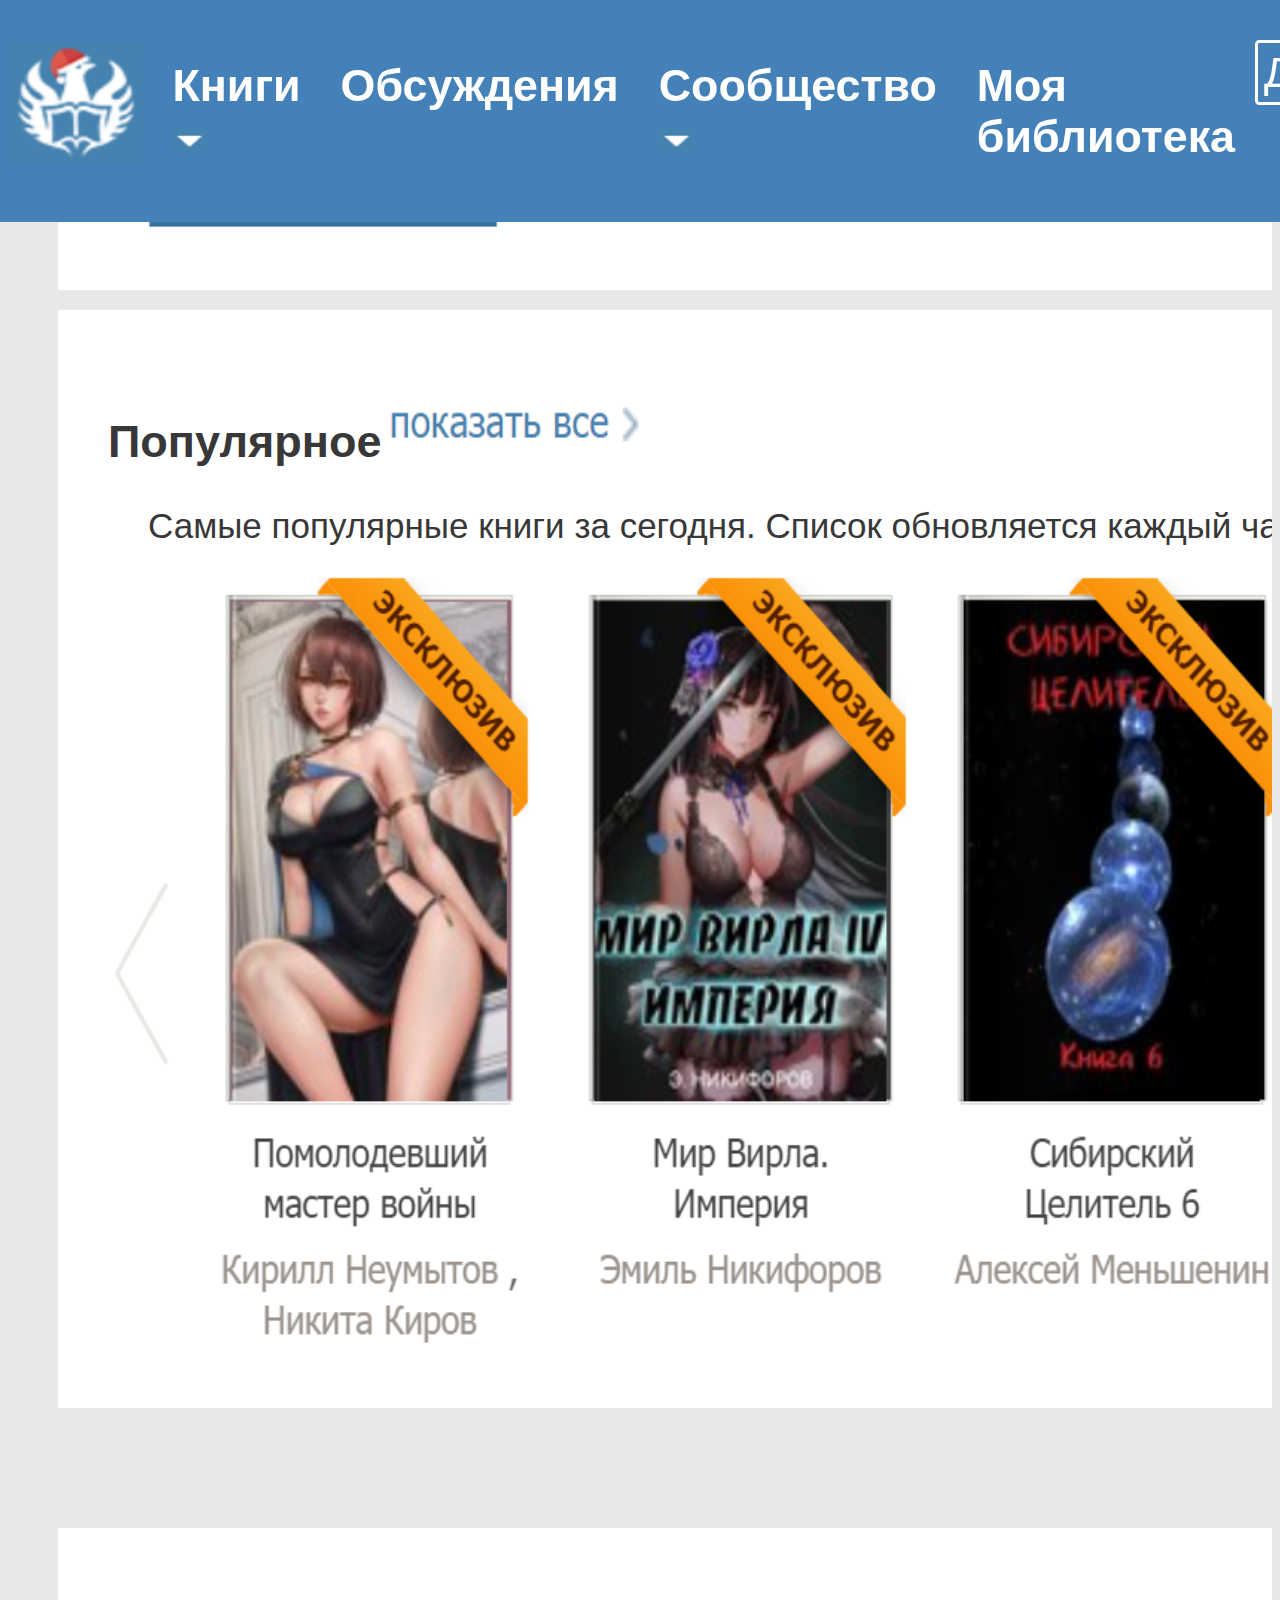
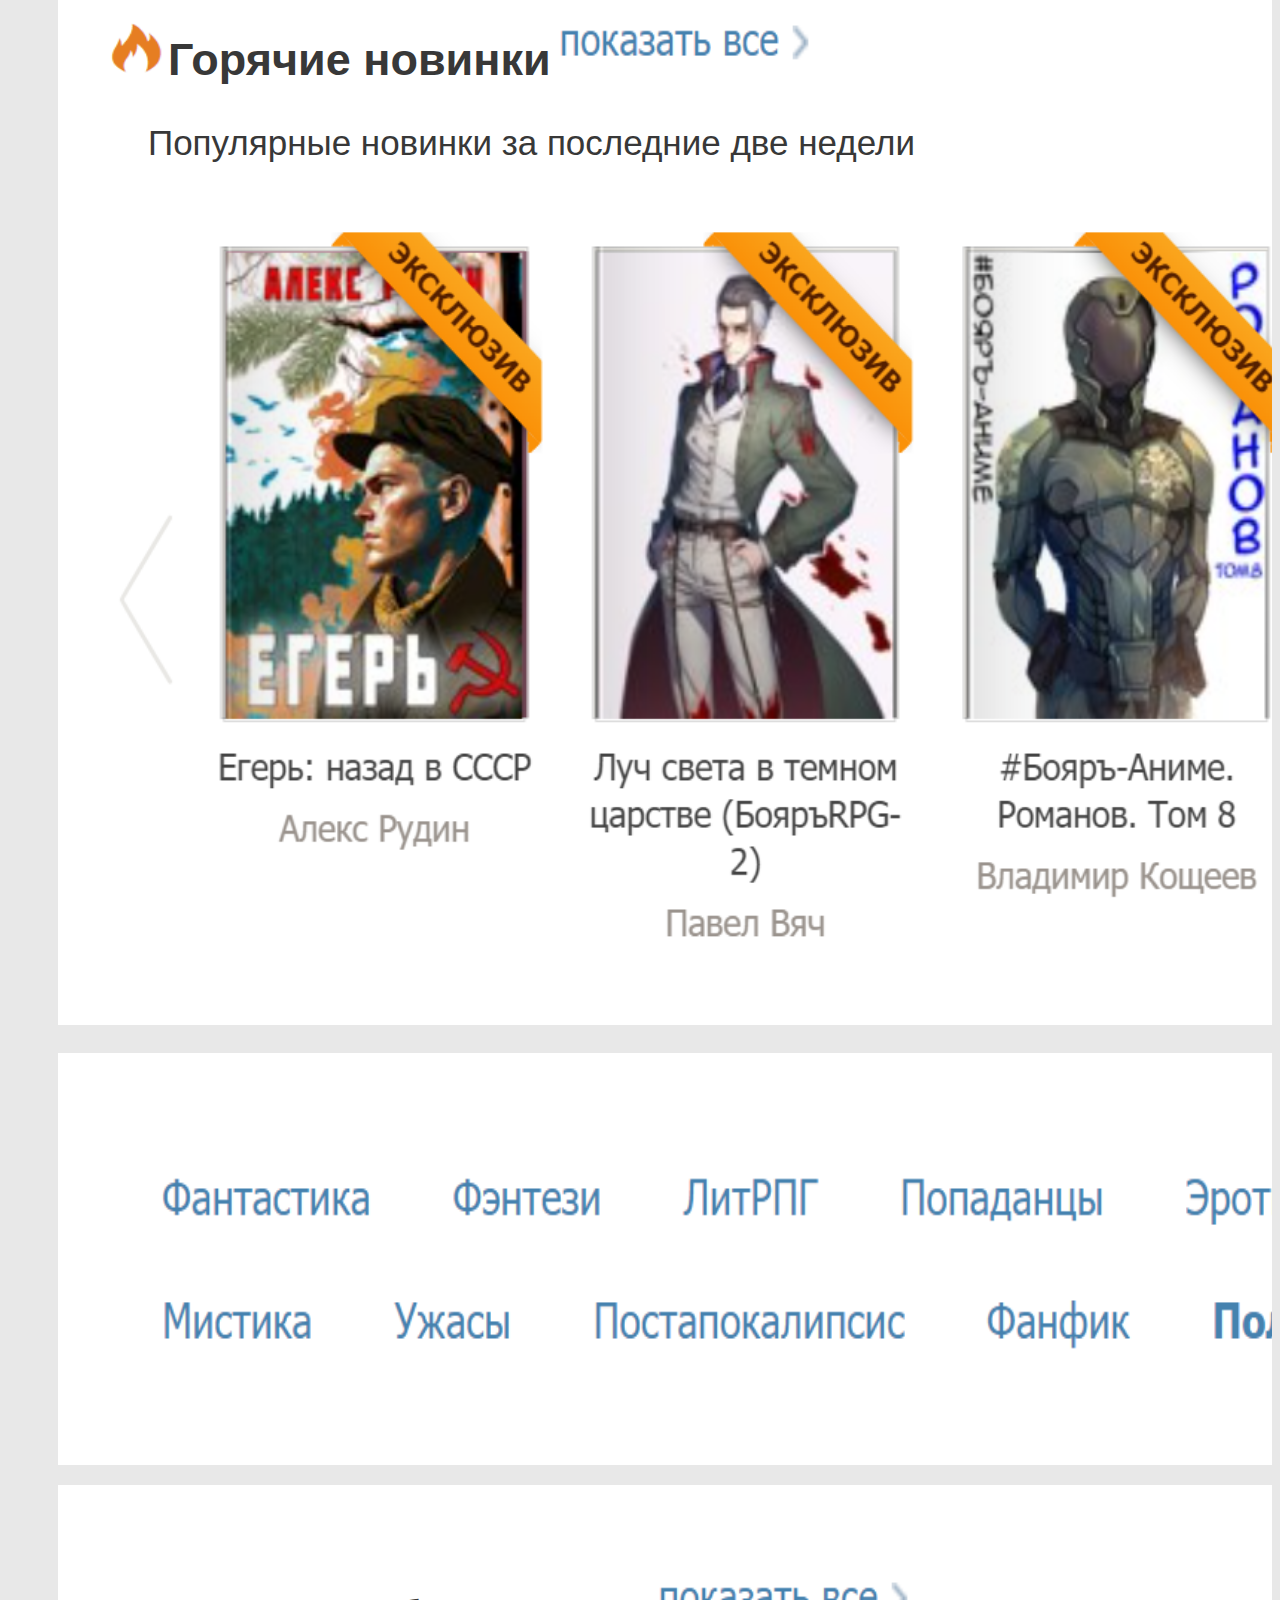
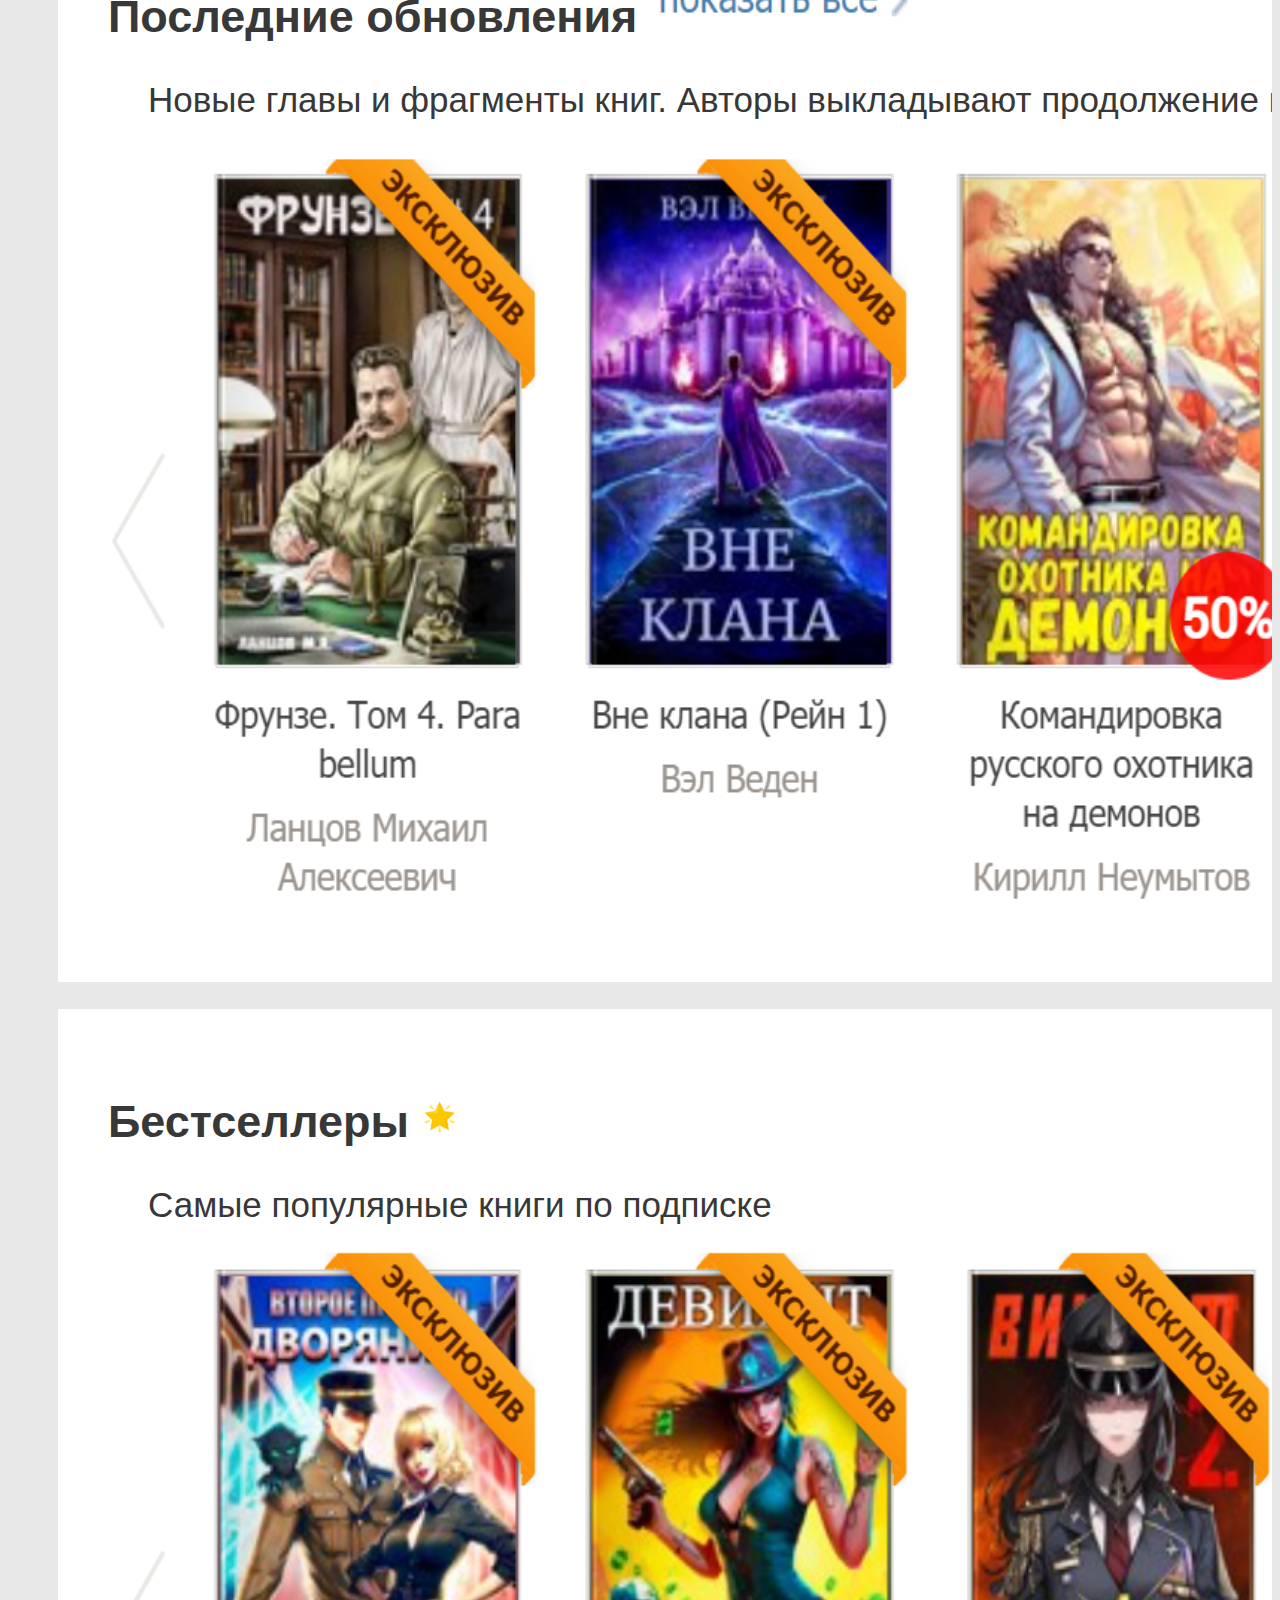
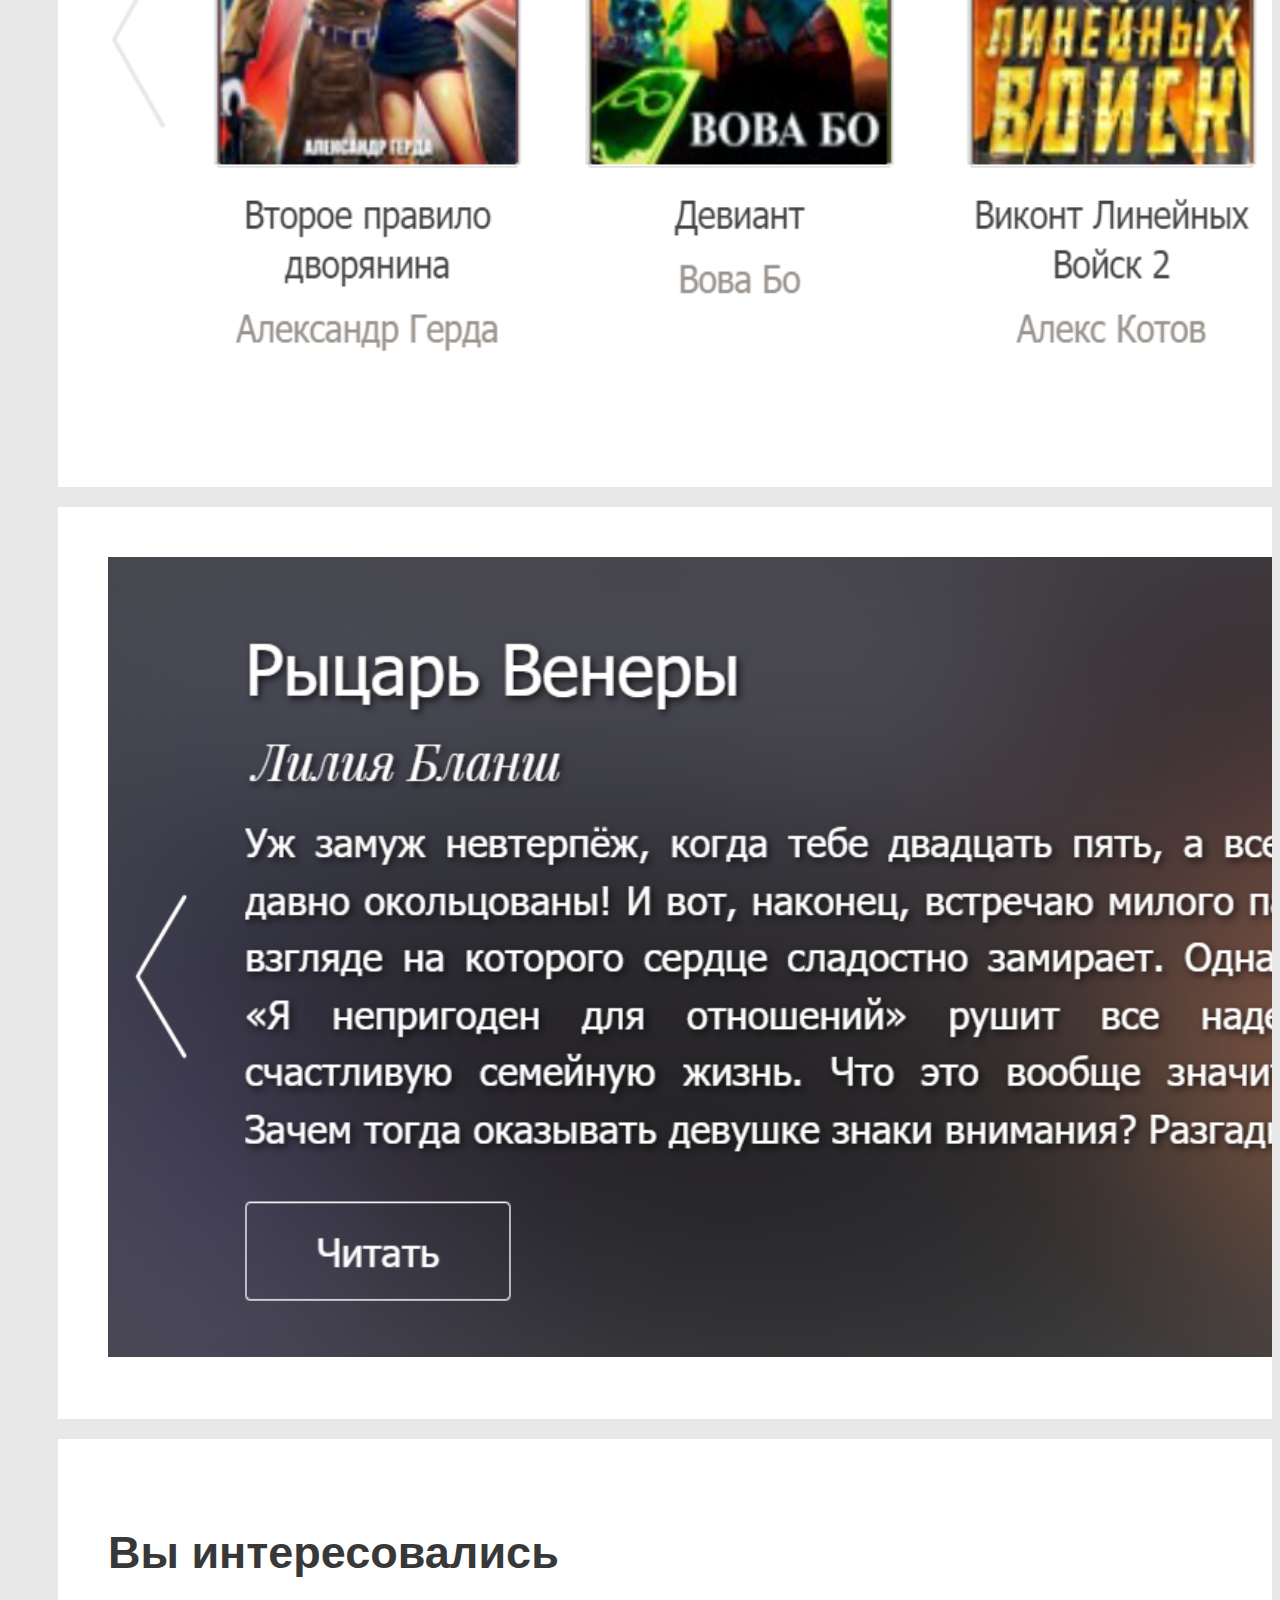
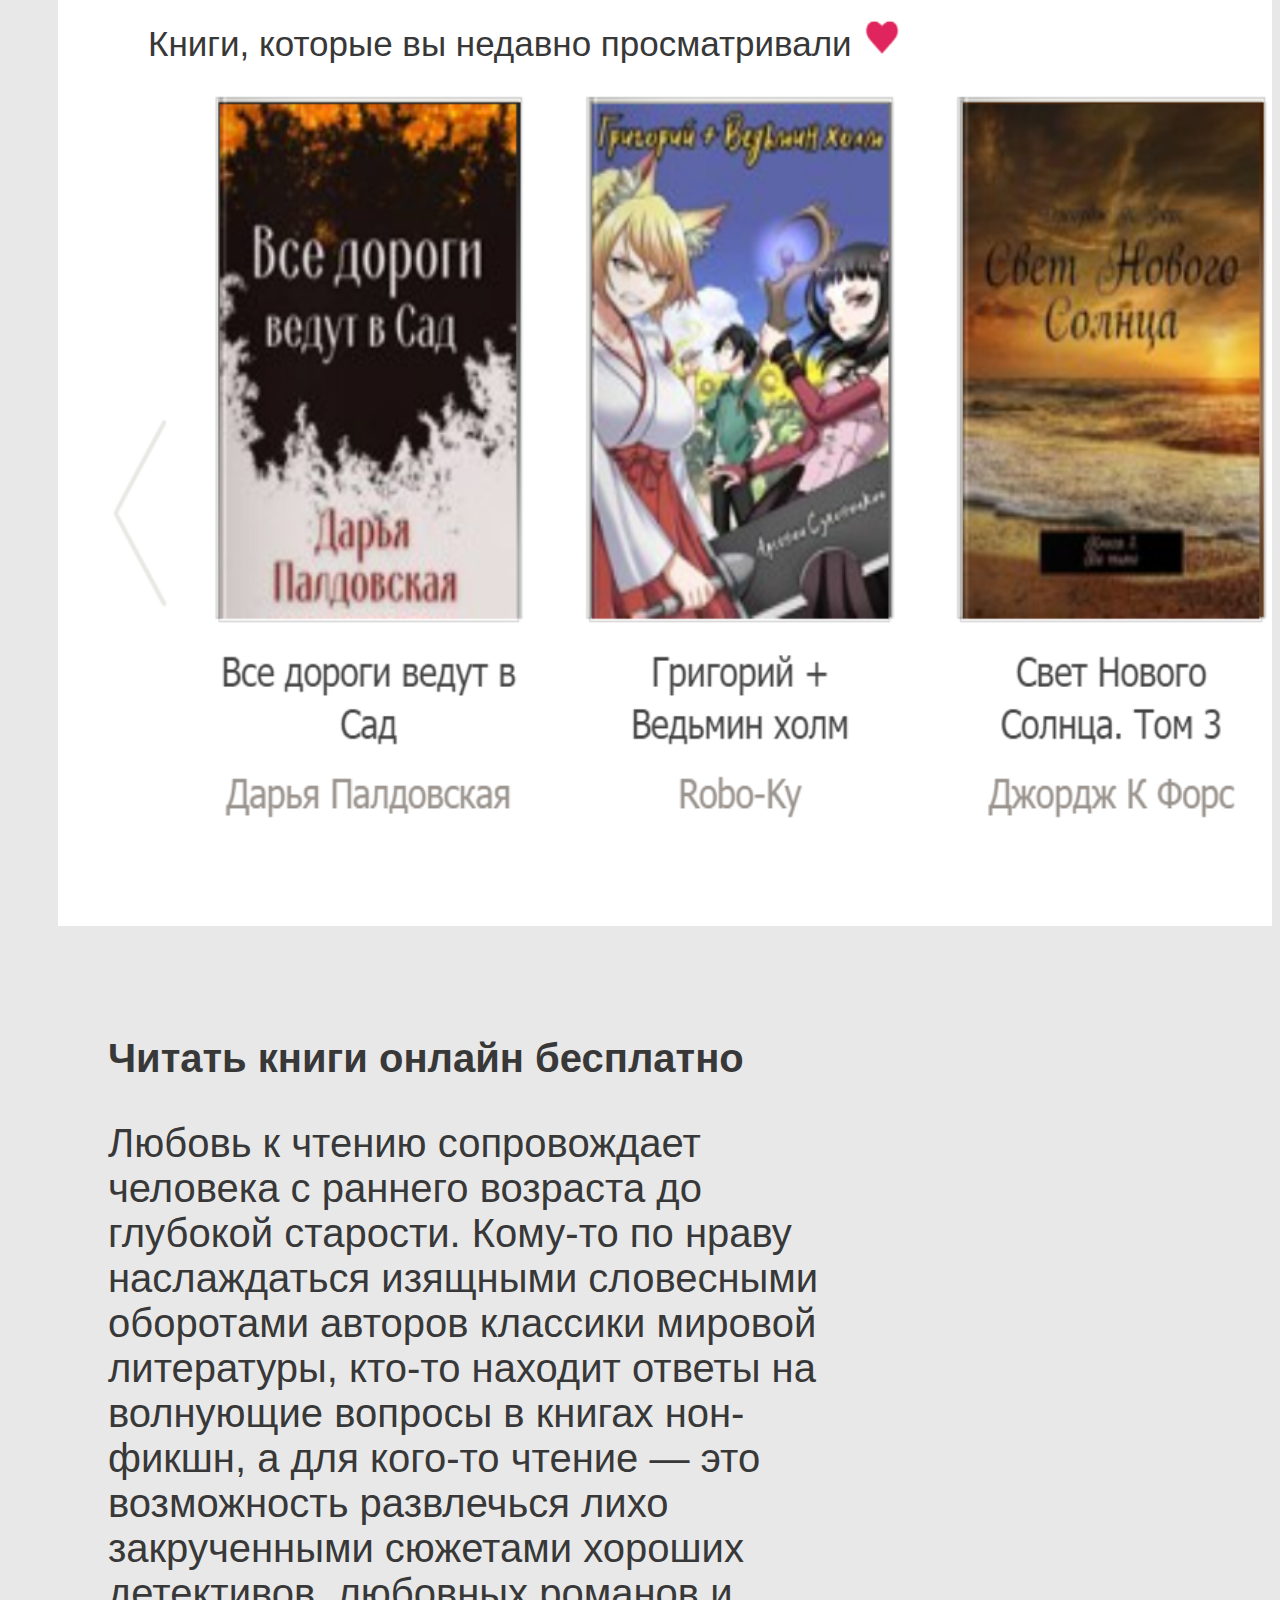
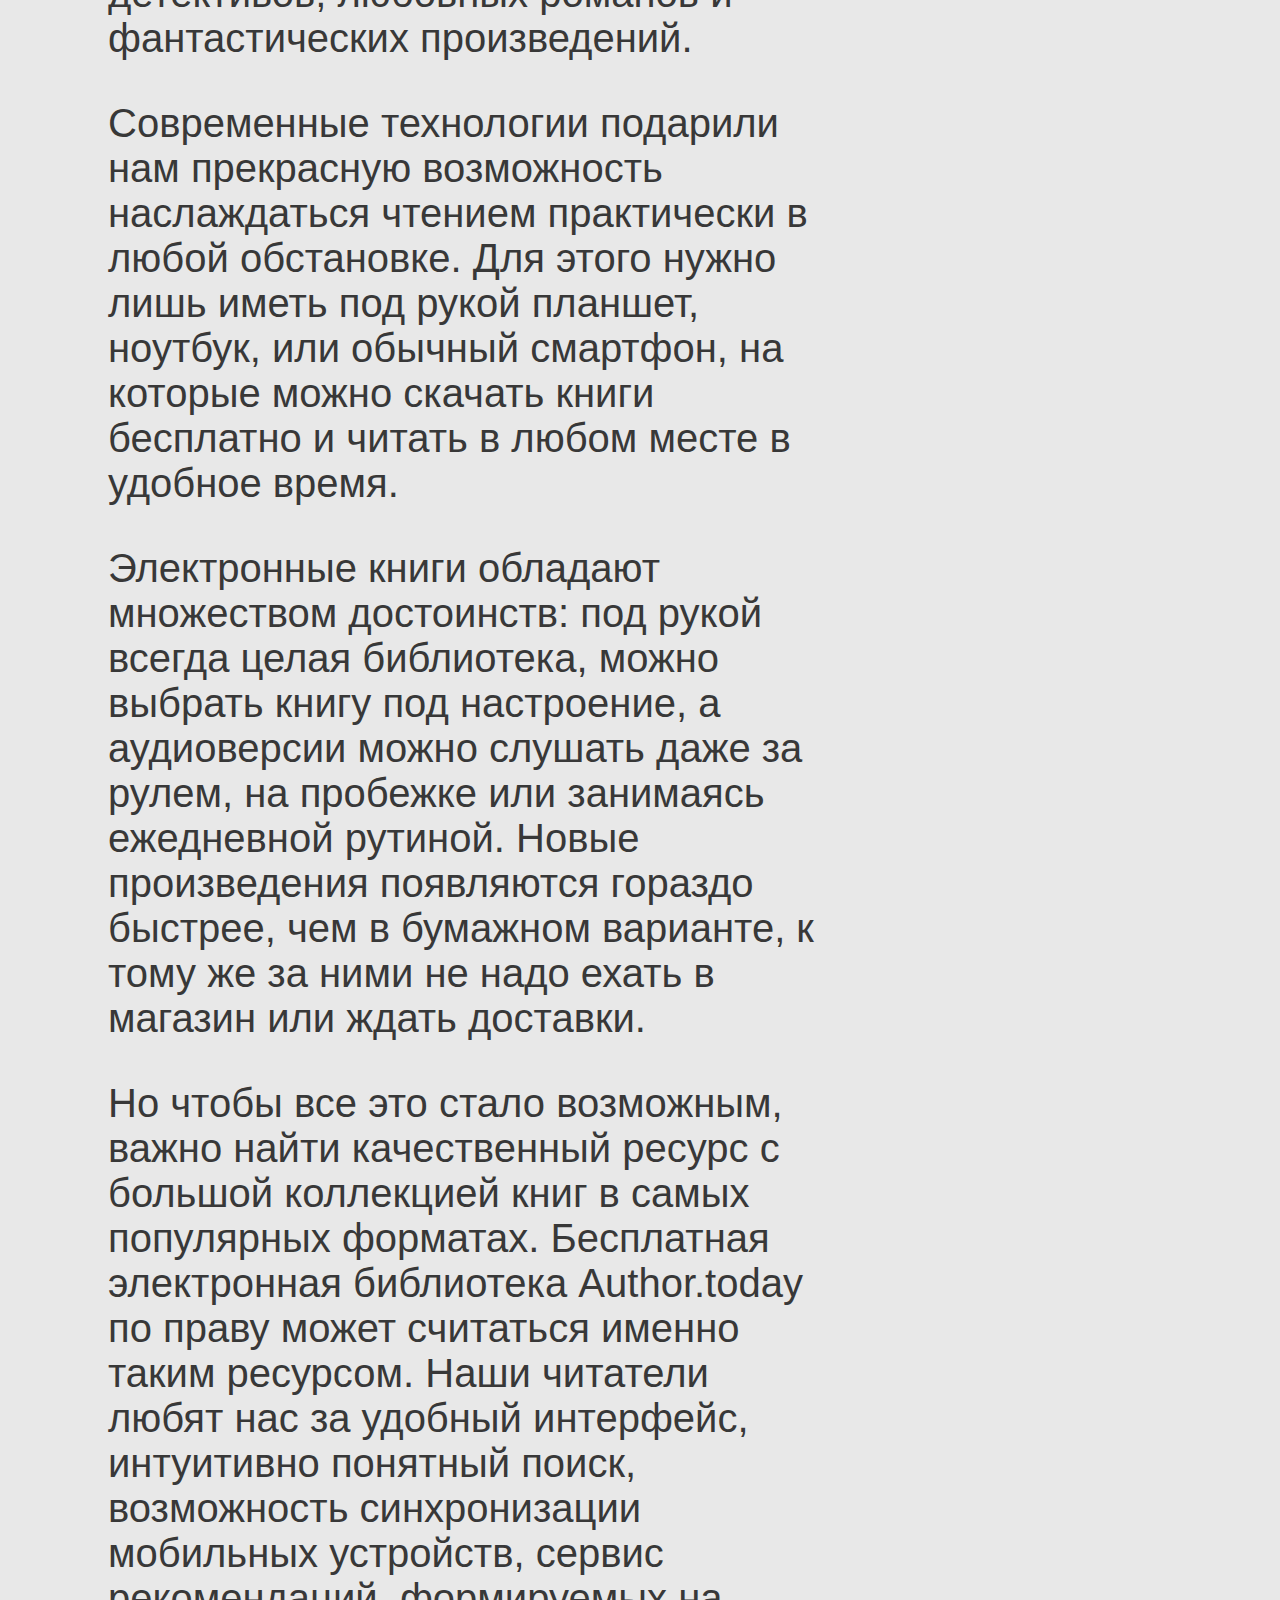
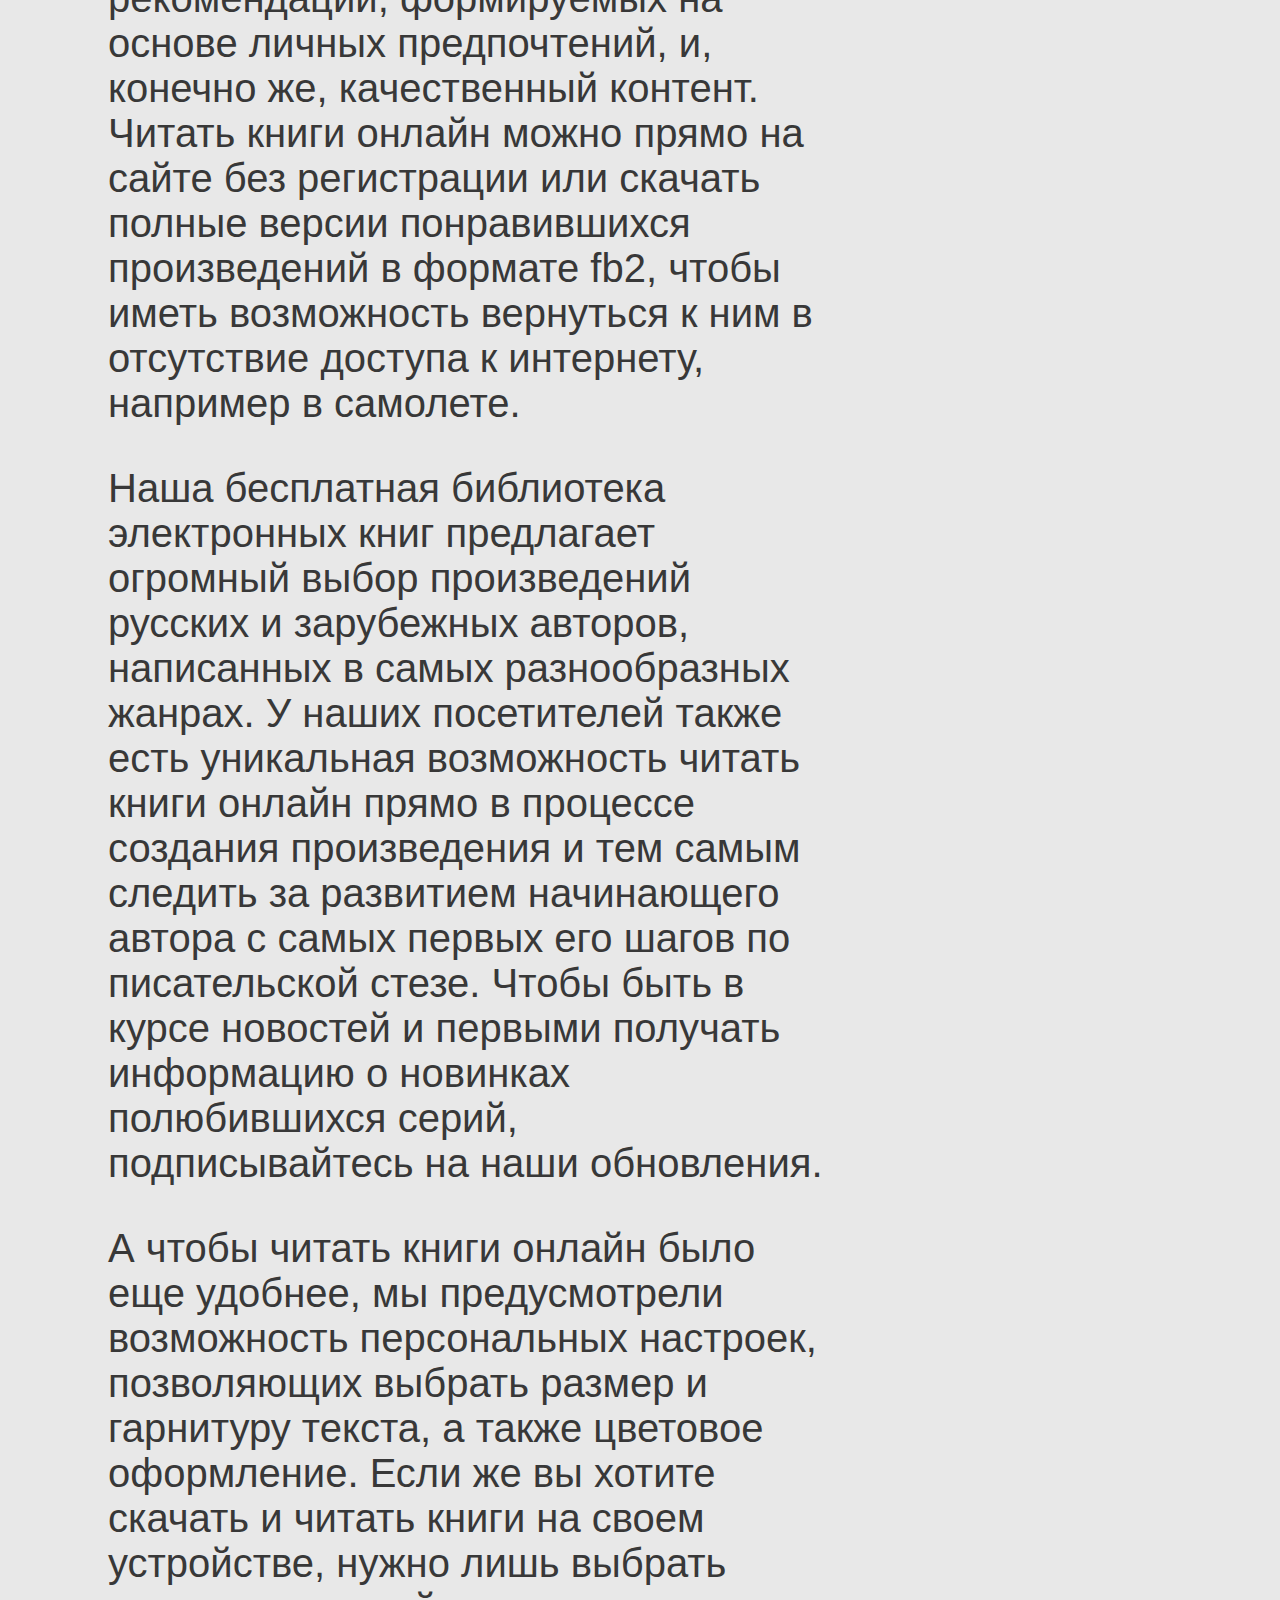
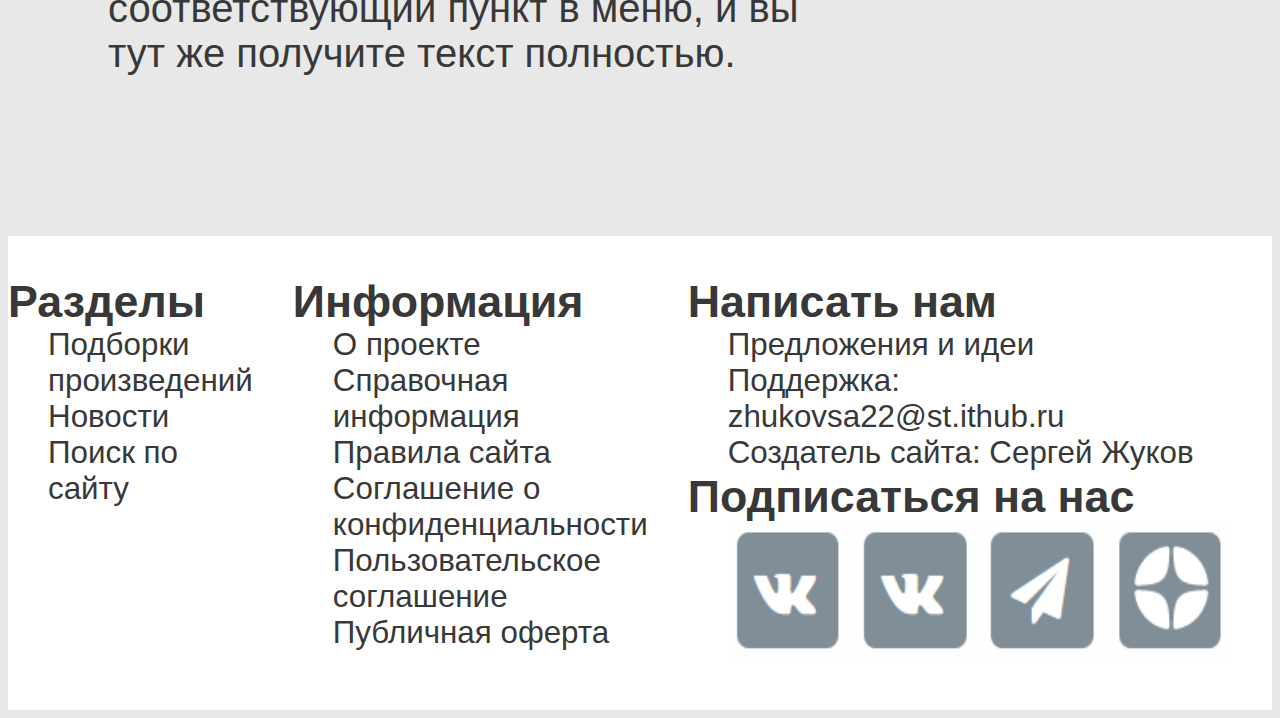
==== Total work/index.html @ 86189847 "v.1" ====
<!DOCTYPE html>
<html lang="ru">
<head>
    <meta charset="UTF-8">
    <title>Total work</title>
    <link rel="stylesheet" href="css/style.css" />
</head>
<body>
    <header>
        <img src="img/Icon.png" width=150 height=120>
        <b href="./index.html">Книги<img src="img/Item_down.png" width=35 height=25></b>
        <b href="./index.html">Обсуждения</b>
        <b href="./index.html">Сообщество<img src="img/Item_down.png" width=35 height=25></b>
        <b href="./index.html">Моя библиотека</b>
        <button class="btn first">Добавить</button>
        <img src="img/Search.png" width=53 height=53>
        <img src="img/Send.png" width=52 height=48>
        <img src="img/Alert.png" width=55 height=55>
        <img src="img/Ssubscription.png" width=60 height=55>
        <img src="img/User.png" width=90 height=98>
	</header>
    <div class="wrapper">
        <div class="block">
            <div class="block_row">
                <div class="block_mono">
                    <div class="block_item">
                        <img src="img/Filter_3.png" width=2000 height=120>
                    </div>       
                </div>
            </div>
        </div>
        <div class="block">
            <div class="block_row">
                <div class="block_mono">
                    <div class="block_item">
                        <h2>Популярное<img src="img/link_2.png" width=270 height=60></h2>
                        <h4>Самые популярные книги за сегодня. Список обновляется каждый час</h4>
                        <img src="img/Book_rack1_p2 .png" width=2000 height=800>
                    </div> 
                </div> 
                <div class="block_double">
                    <div class="block_item">
                        <img src="img/Baner_bookmark.png" width=700 height=115>
                        <img src="img/Book1.png" width=650 height=750> 
                    </div>  
                </div>
              </div>
            </div>
        </div>
    </div>
    <div class="wrapper_2">
        <div class="block">
            <div class="block_row">
                <div class="block_mono">
                    <div class="block_item">
                        <h2><img src="img/Fire.png" width=60 height=60>Горячие новинки<img src="img/link_2.png" width=270 height=60></h2>
                        <h4>Популярные новинки за последние две недели</h4>
                        <img src="img/Book_rack2_4.png" width=2000 height=800>
                    </div>       
                </div>
                <div class="block_double">
                    <div class="block_item">
                        <img src="img/Mini_Book_4.png" width=700 height=993> 
                    </div>
                </div>
            </div>
        </div>
        <div class="block">
            <div class="block_row">
                <div class="block_mono">
                    <div class="block_item">
                        <img src="img/Filter_2.png" width=2000 height=300>
                    </div>       
                </div>
            </div>
        </div>
        <div class="block">
            <div class="block_row">
                <div class="block_mono">
                    <div class="block_item">
                        <h2>Последние обновления <img src="img/link_2.png" width=270 height=60></h2>
                        <h4>Новые главы и фрагменты книг. Авторы выкладывают продолжение по мере написания</h4>
                        <img src="img/Book_rack3_2.png" width=2000 height=800>
                    </div>       
                </div>
                <div class="block_double">
                    <div class="block_item">
                        <img src="img/Baner_bookmark_2.png" width=700 height=115>
                        <img src="img/Analiz_2.png" width=700 height=865> 
                    </div>
                </div>
            </div>
        </div>
        <div class="block">
            <div class="block_row">
                <div class="block_mono">
                    <div class="block_item">
                    <h2>Бестселлеры <img src="img/Star.png" width=40 height=40></h2>
                    <h4>Самые популярные книги по подписке </h4>
                    <img src="img/Book_rack3_3_p1.png" width=2000 height=800>
                    </div>       
                </div>
            </div>
        </div>
        <div class="block">
            <div class="block_row">
                <div class="block_mono">
                    <div class="block_item">
                    <img src="img/Baner3.png" width=2000 height=800>
                    </div>       
                </div>
            </div>
        </div>
        <div class="block">
            <div class="block_row">
                <div class="block_mono">
                    <div class="block_item">
                    <h2>Вы интересовались</h2>
                    <h4>Книги, которые вы недавно просматривали  <img src="img/Heart.png" width=40 height=40></h4>
                    <img src="img/Book_rack3_5_p2.png" width=2000 height=800>
                    </div>       
                </div>
            </div>
        </div>
        <div class="block">
            <div class="block_row">
                <div class="block_mono">
                    <div class="block_text">
                        <h3>Читать книги онлайн бесплатно</h3>
                        <p>Любовь к чтению сопровождает человека с раннего возраста до глубокой старости. Кому-то по нраву наслаждаться 
                        изящными словесными оборотами авторов классики мировой литературы, кто-то находит ответы на волнующие 
                        вопросы в книгах нон-фикшн, а для кого-то чтение — это возможность развлечься лихо закрученными сюжетами 
                        хороших детективов, любовных романов и фантастических произведений.</p>
                        <p>
                        Современные технологии подарили нам прекрасную возможность наслаждаться чтением практически в любой 
                        обстановке. Для этого нужно лишь иметь под рукой планшет, ноутбук, или обычный смартфон, на которые можно 
                        скачать книги бесплатно и читать в любом месте в удобное время.</p>
                        <p>
                        Электронные книги обладают множеством достоинств: под рукой всегда целая библиотека, можно выбрать книгу 
                        под настроение, а аудиоверсии можно слушать даже за рулем, на пробежке или занимаясь ежедневной рутиной. 
                        Новые произведения появляются гораздо быстрее, чем в бумажном варианте, к тому же за ними не надо ехать в 
                        магазин или ждать доставки.</p>
                        <p>
                        Но чтобы все это стало возможным, важно найти качественный ресурс с большой коллекцией книг в самых 
                        популярных форматах. Бесплатная электронная библиотека Author.today по праву может считаться именно таким 
                        ресурсом. Наши читатели любят нас за удобный интерфейс, интуитивно понятный поиск, возможность 
                        синхронизации мобильных устройств, сервис рекомендаций, формируемых на основе личных предпочтений, и, 
                        конечно же, качественный контент. Читать книги онлайн можно прямо на сайте без регистрации или скачать 
                        полные версии понравившихся произведений в формате fb2, чтобы иметь возможность вернуться к ним в 
                        отсутствие доступа к интернету, например в самолете.</p>
                        <p>
                        Наша бесплатная библиотека электронных книг предлагает огромный выбор произведений русских и зарубежных 
                        авторов, написанных в самых разнообразных жанрах. У наших посетителей также есть уникальная возможность 
                        читать книги онлайн прямо в процессе создания произведения и тем самым следить за развитием начинающего 
                        автора с самых первых его шагов по писательской стезе. Чтобы быть в курсе новостей и первыми получать 
                        информацию о новинках полюбившихся серий, подписывайтесь на наши обновления.</p>
                        <p>
                        А чтобы читать книги онлайн было еще удобнее, мы предусмотрели возможность персональных настроек, 
                        позволяющих выбрать размер и гарнитуру текста, а также цветовое оформление. Если же вы хотите скачать и 
                        читать книги на своем устройстве, нужно лишь выбрать соответствующий пункт в меню, и вы тут же получите текст
                        полностью.</p>
                        </div>   
                    </div>        
                </div>
            </div>
        </div>
    </div>
    <div class= "END">
        <div class= "footer">
            <div>
                <b>Разделы</b> 
                <h4 href="../index.html">Подборки произведений</h4> 
                <h4 href="../index.html">Новости</h4> 
                <h4 href="../index.html">Поиск по сайту</h4>
            </div>
            <div>
                <b>Информация</b> 
                <h4 href="../index.html">О проекте</h4> 
                <h4 href="../index.html">Справочная информация</h4>
                <h4 href="../index.html">Правила сайта</h4> 
                <h4 href="../index.html">Соглашение о конфиденциальности</h4> 
                <h4 href="../index.html">Пользовательское соглашение</h4>  
                <h4 href="../index.html">Публичная оферта</h4>
            </div>
            <div>
                <b>Написать нам</b> 
                <h4 href="../index.html">Предложения и идеи</h4> 
                <h4 href="../index.html">Поддержка: zhukovsa22@st.ithub.ru</h4>
                <h4 href="../index.html">Создатель сайта: Сергей Жуков</h4> 
                <b>Подписаться на нас</b> 
                <h4><img src="img/Link.png" width=500 height=140></h4>
            </div>
            <div>
                <h4><img src="img/Mb_version.png" width=500 height=110></h4>
                <h4><img src="img/18.png" width=80 height=45>Сайт может содержать материалы,</h4>
                <h4>не предназначенные для просмотра лицами, не достигшими 18 лет!</h4>
                <h4>Happy New Year © 2022<img src="img/Snow.png" width=50 height=50></h4>
            </div>
        </div> 
    </div>
</body>
---- Total work/css/style.css ----
/* @import "nullstyl.scss" */

.wrapper{
    height: 100%;
    overflow: hidden;
    min-height: 100%;
    padding: 50px;
}
.wrapper_2{
    height: 100%;
    overflow: hidden;
    min-height: 100%;
    padding: 50px;
}
header {
    padding: 40px calc(20% - 500px);
    background-color: rgb(67, 129, 184);
    display: flex;
    align-items: left;
    position: fixed;
    left: 0;
    right: 0;
    top: 0;
}
header>b {
    font-size: 2.8em;
    background-color: rgb(67, 129, 184);
    color: #fff;
    margin: 20px 20px 20px;
}
header>img {
    margin: 2px 8px 2px;
}
.btn:hover, .btn:focus {
    border-radius: 0.1em;
    margin-left: auto;
    font-size: 43px;
    width: 210px;
    height: 65px;
    background-color: rgb(67, 129, 184);
    color: #fff;
    border: 3px solid #fff;
    outline: 0;
  }
  
  .first {
    border-radius: 0.1em;
    margin-left: auto;
    border: 3px solid #fff;
    background-color: rgb(67, 129, 184);
    color: #fff;
    font-size: 43px;
    width: 210px;
    height: 65px;
    -webkit-transition: box-shadow 300ms ease-in-out, color 300ms ease-in-out;
    transition: box-shadow 300ms ease-in-out, color 300ms ease-in-out;
  }
  .first:hover {
    border-radius: 0.1em;
    box-shadow: 0 0 40px 40px  #e8e8e8 inset;
    color: rgb(56, 56, 56);
    border: 3px solid rgb(67, 129, 184);
  }
/* main {
    padding: 50px calc(50% - 600px);
} */
body{
    font-family: Helvetica, sans-serif;
    background-color: #e8e8e8;
}
h2{
    font-family: 'Segoe UI', Tahoma, Geneva, Verdana, sans-serif;
    font-size: 90%;
    font-weight:650;
    color: rgb(56, 56, 56);
    text-align:left;
}
h3{
    font-family: 'Segoe UI', Tahoma, Geneva, Verdana, sans-serif;
    font-size: 80%;
    font-weight:550;
    color: rgb(56, 56, 56);
    text-align:left;
}
h4{
    font-family: 'Segoe UI', Tahoma, Geneva, Verdana, sans-serif;
    font-size: 70%;
    font-weight:500;
    color: rgb(56, 56, 56);
    text-align:left;
    margin: 0px 40px 0px;
}
p {
    font-family: 'Segoe UI', Tahoma, Geneva, Verdana, sans-serif;
    font-size: 80%;
    font-weight:450;
    color: rgb(56, 56, 56);
    text-align:left;
  }
.block{

}
.block_row{
    display:flex;
    align-items: flex-start;
    border: 0px solid#e8e8e8;
    margin: 0px 0px 20px 0px;
}
.block_double{
    border: 0px solid#fff;
    flex-basis: 30%;
}
.block_mono{
    border: 0px solid#fff;
    flex-basis: 70%;

}
.block_item{
    background-color: #fff;
    padding: 50px;
    font-size: 50px;
    color: #fff;
    font-weight: 700;
    text-align: center;
}
.block_text{
    background-color: #e8e8e8;
    padding: 50px;
    font-size: 50px;
    color: #fff;
    font-weight: 700;
    text-align: center;
}
.footer {
    padding: 40px calc(20% - 500px);
    display: flex;
    align-items: left;
}
.END{
    font-family: 'Segoe UI', Tahoma, Geneva, Verdana, sans-serif;
    font-size: 2.8em;
    font-weight:650;
    color: rgb(56, 56, 56);
    text-align:left;
    background-color: #fff;
    display: flex;
    align-items: left;
}
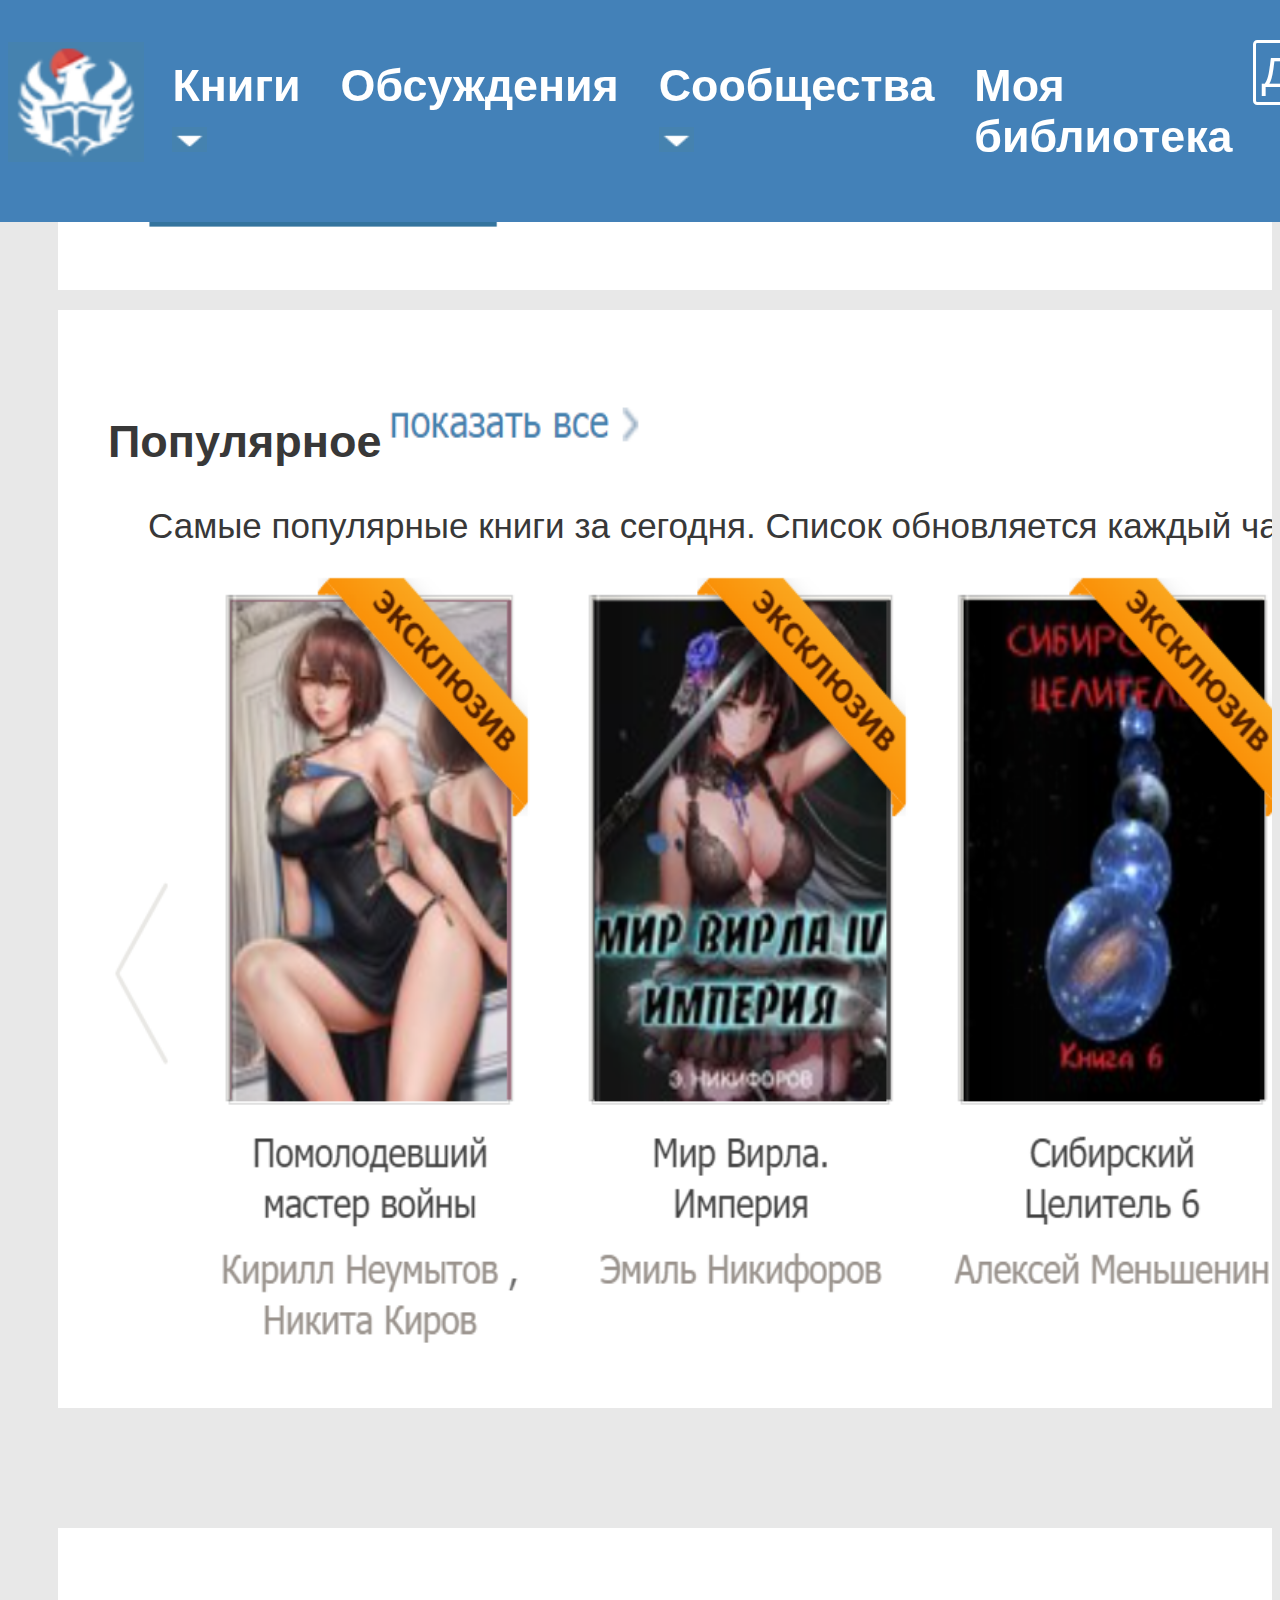
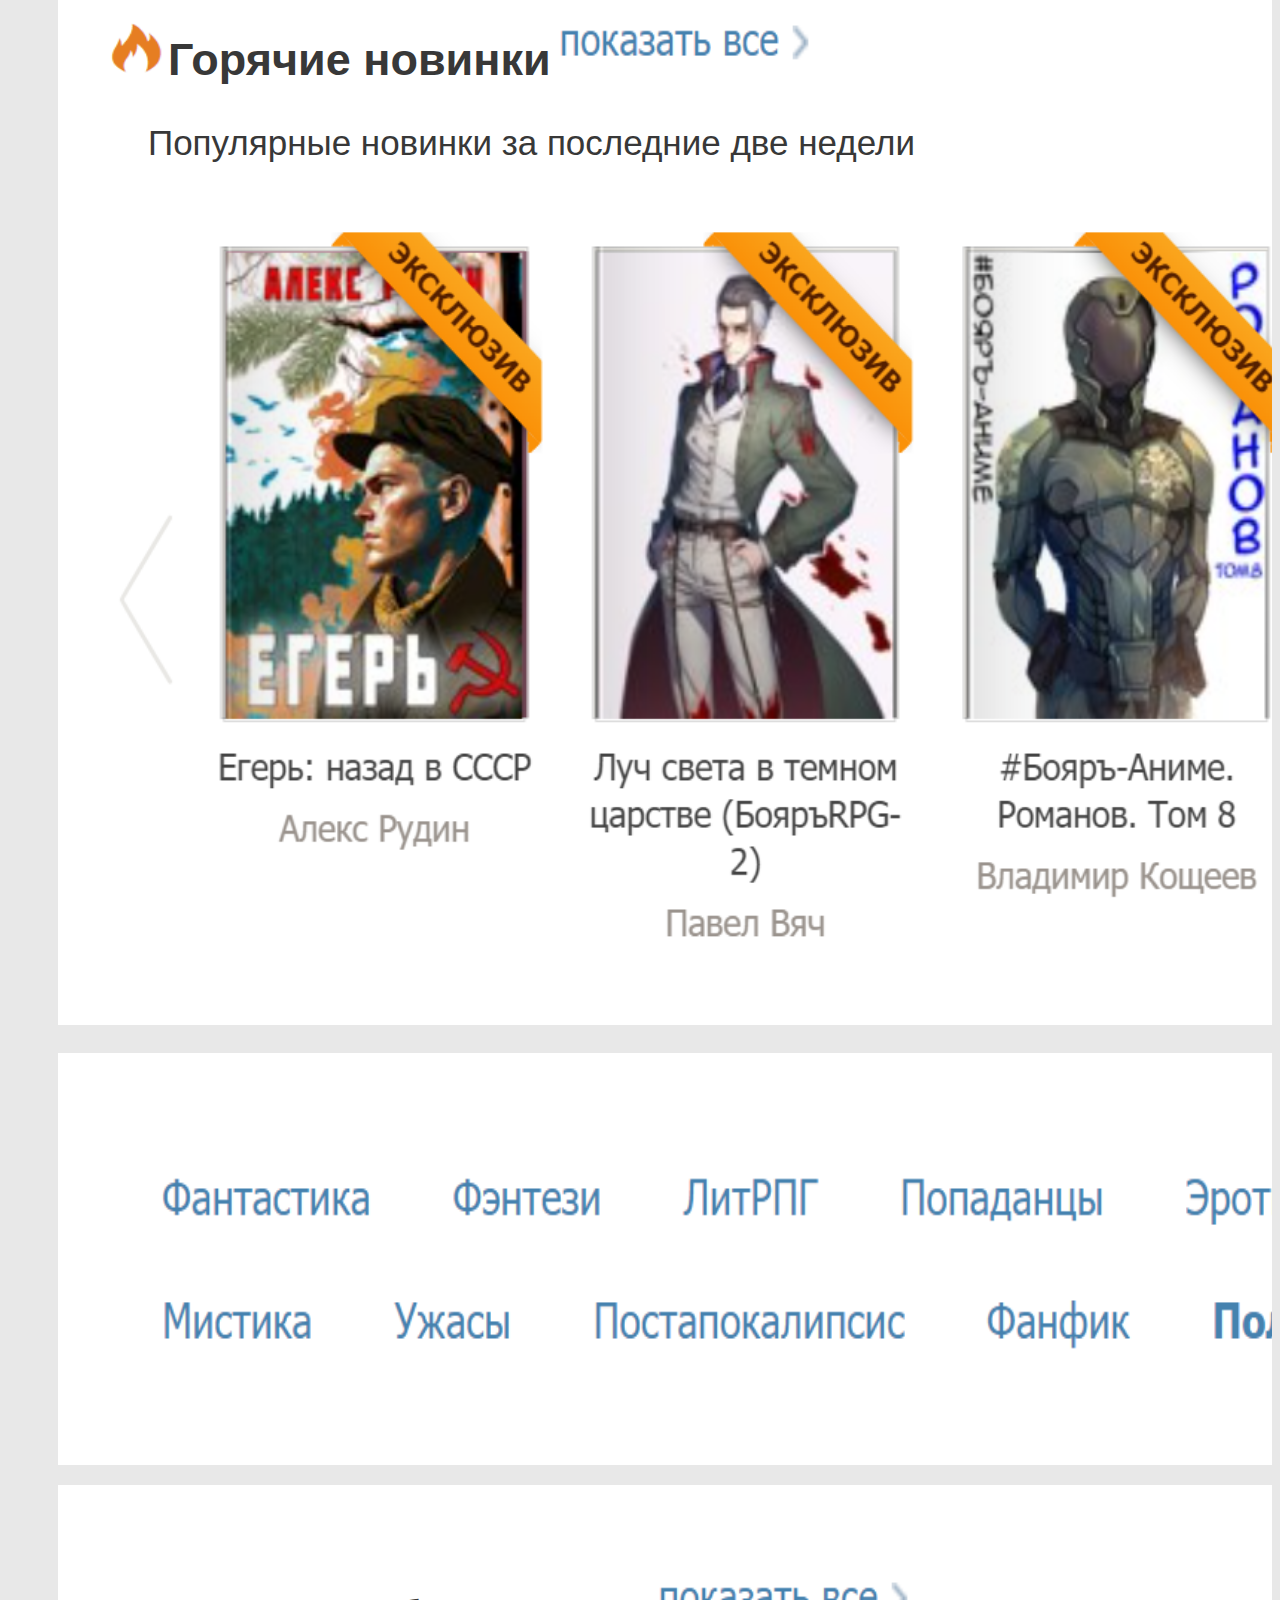
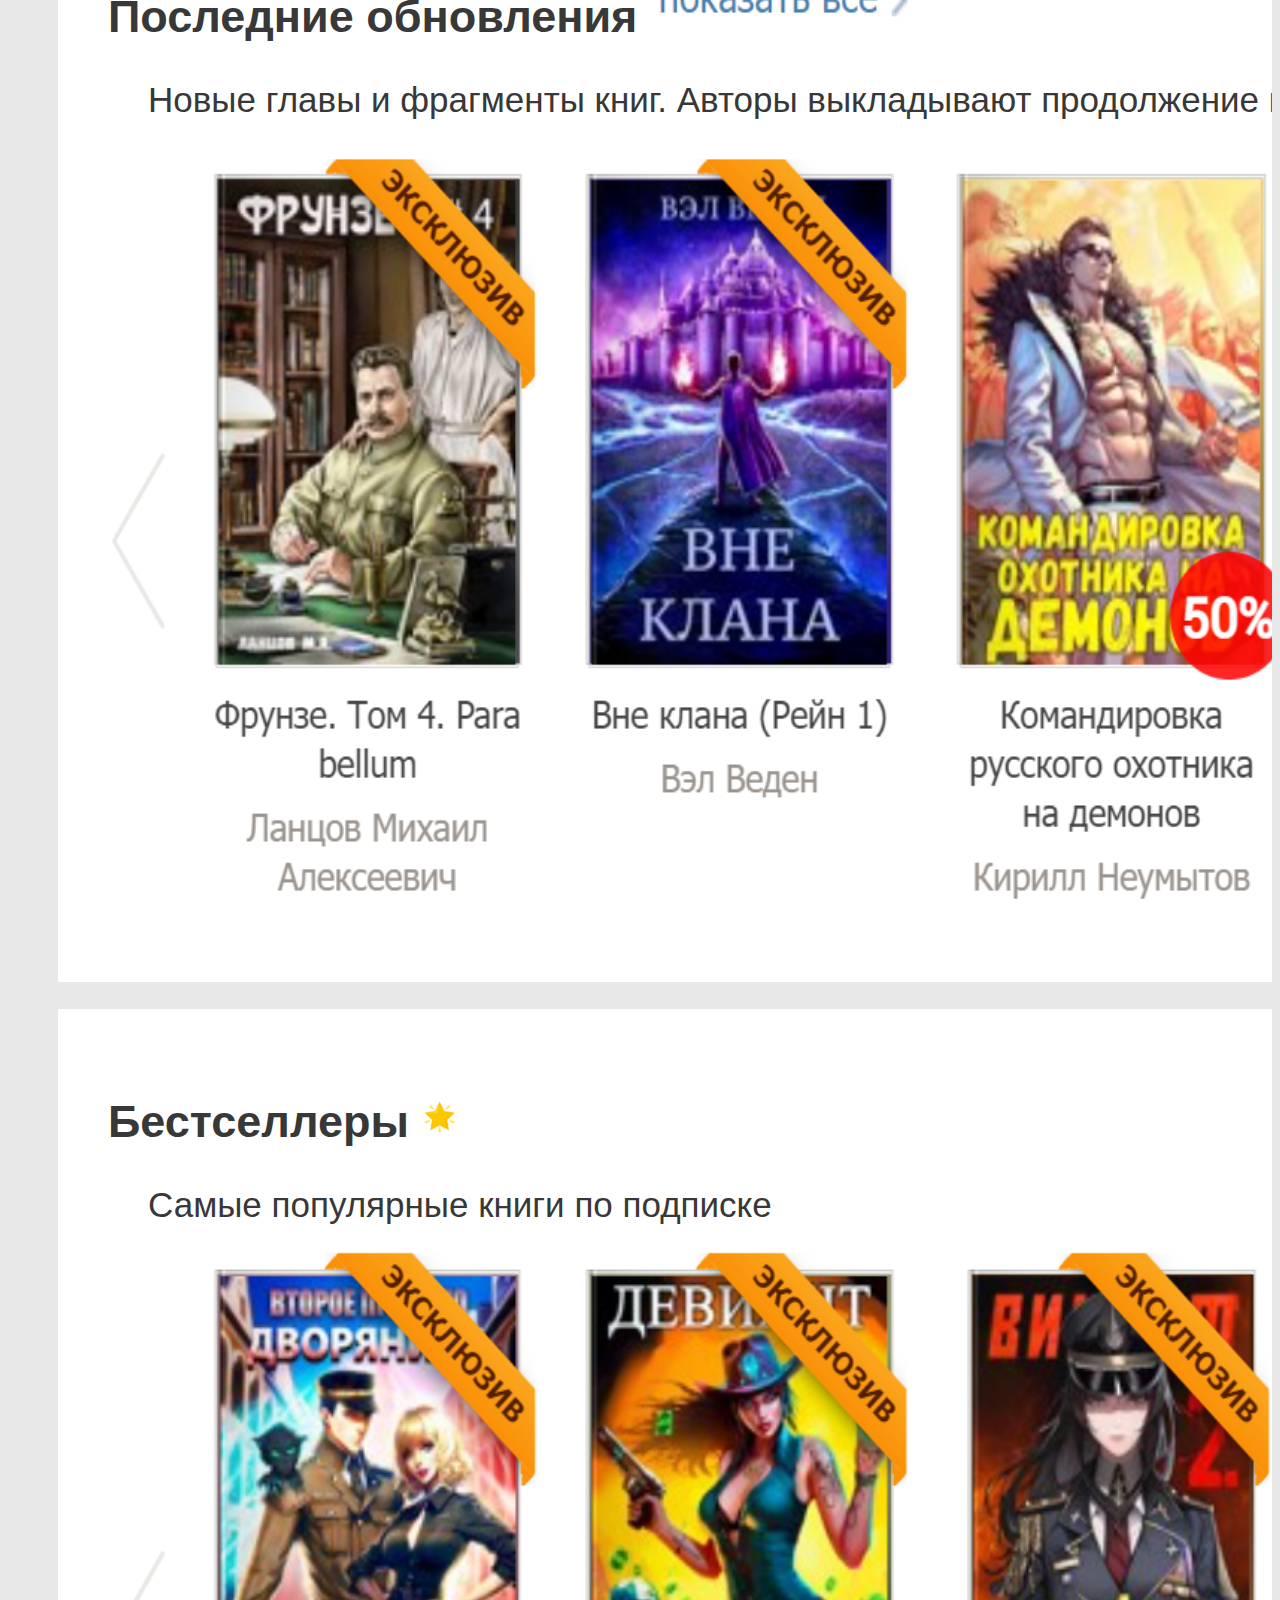
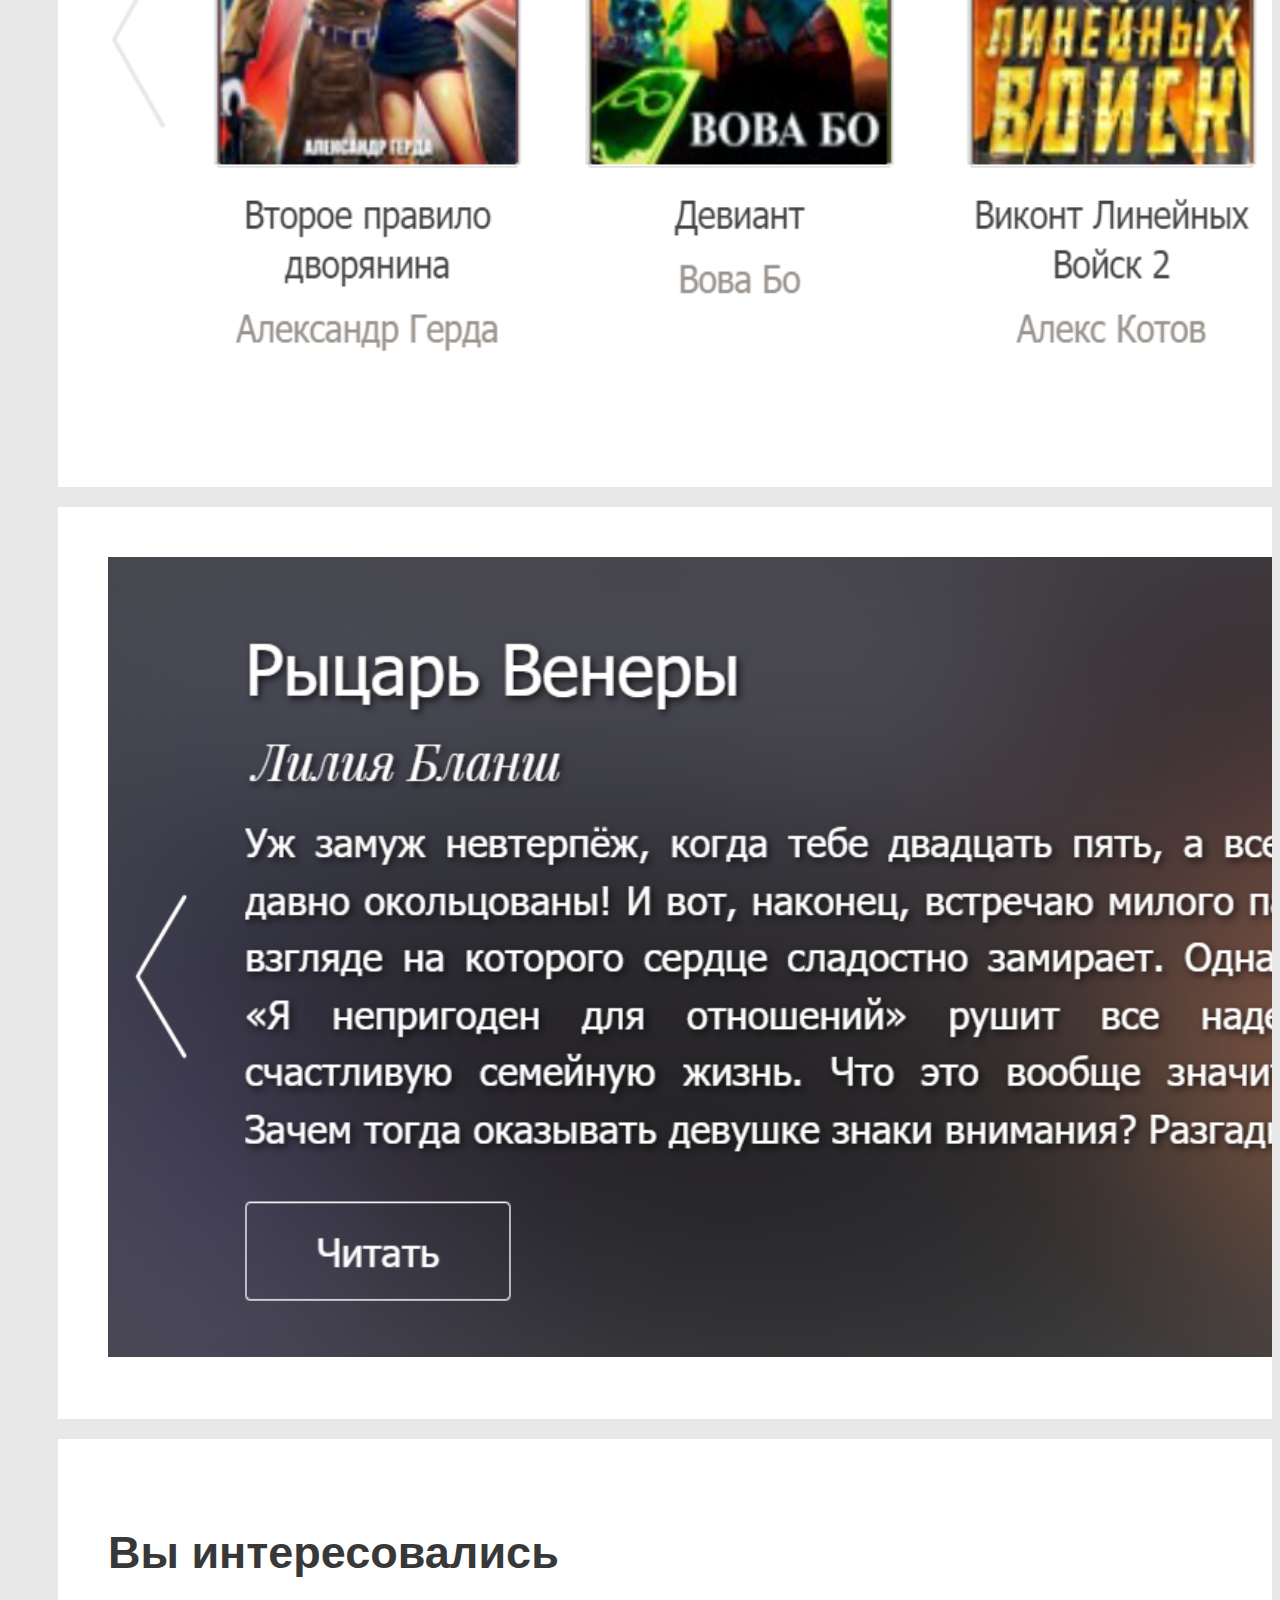
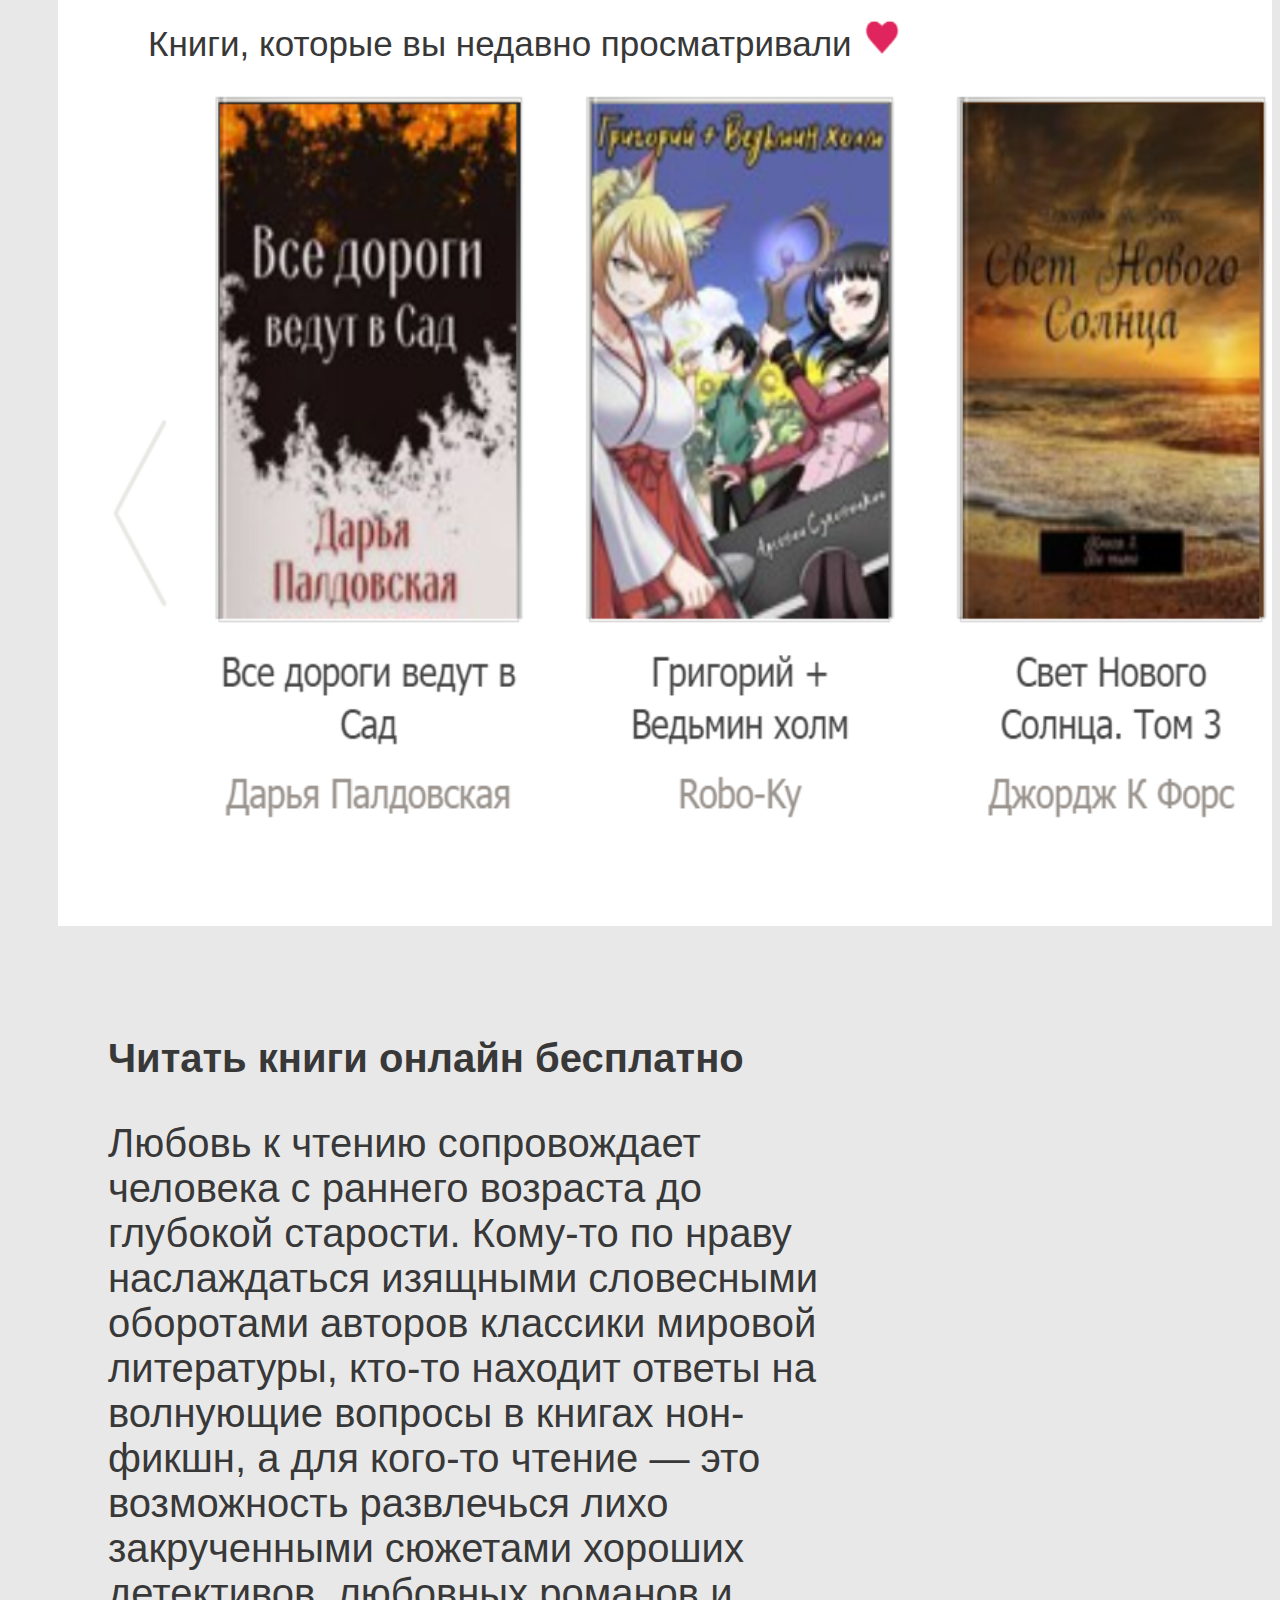
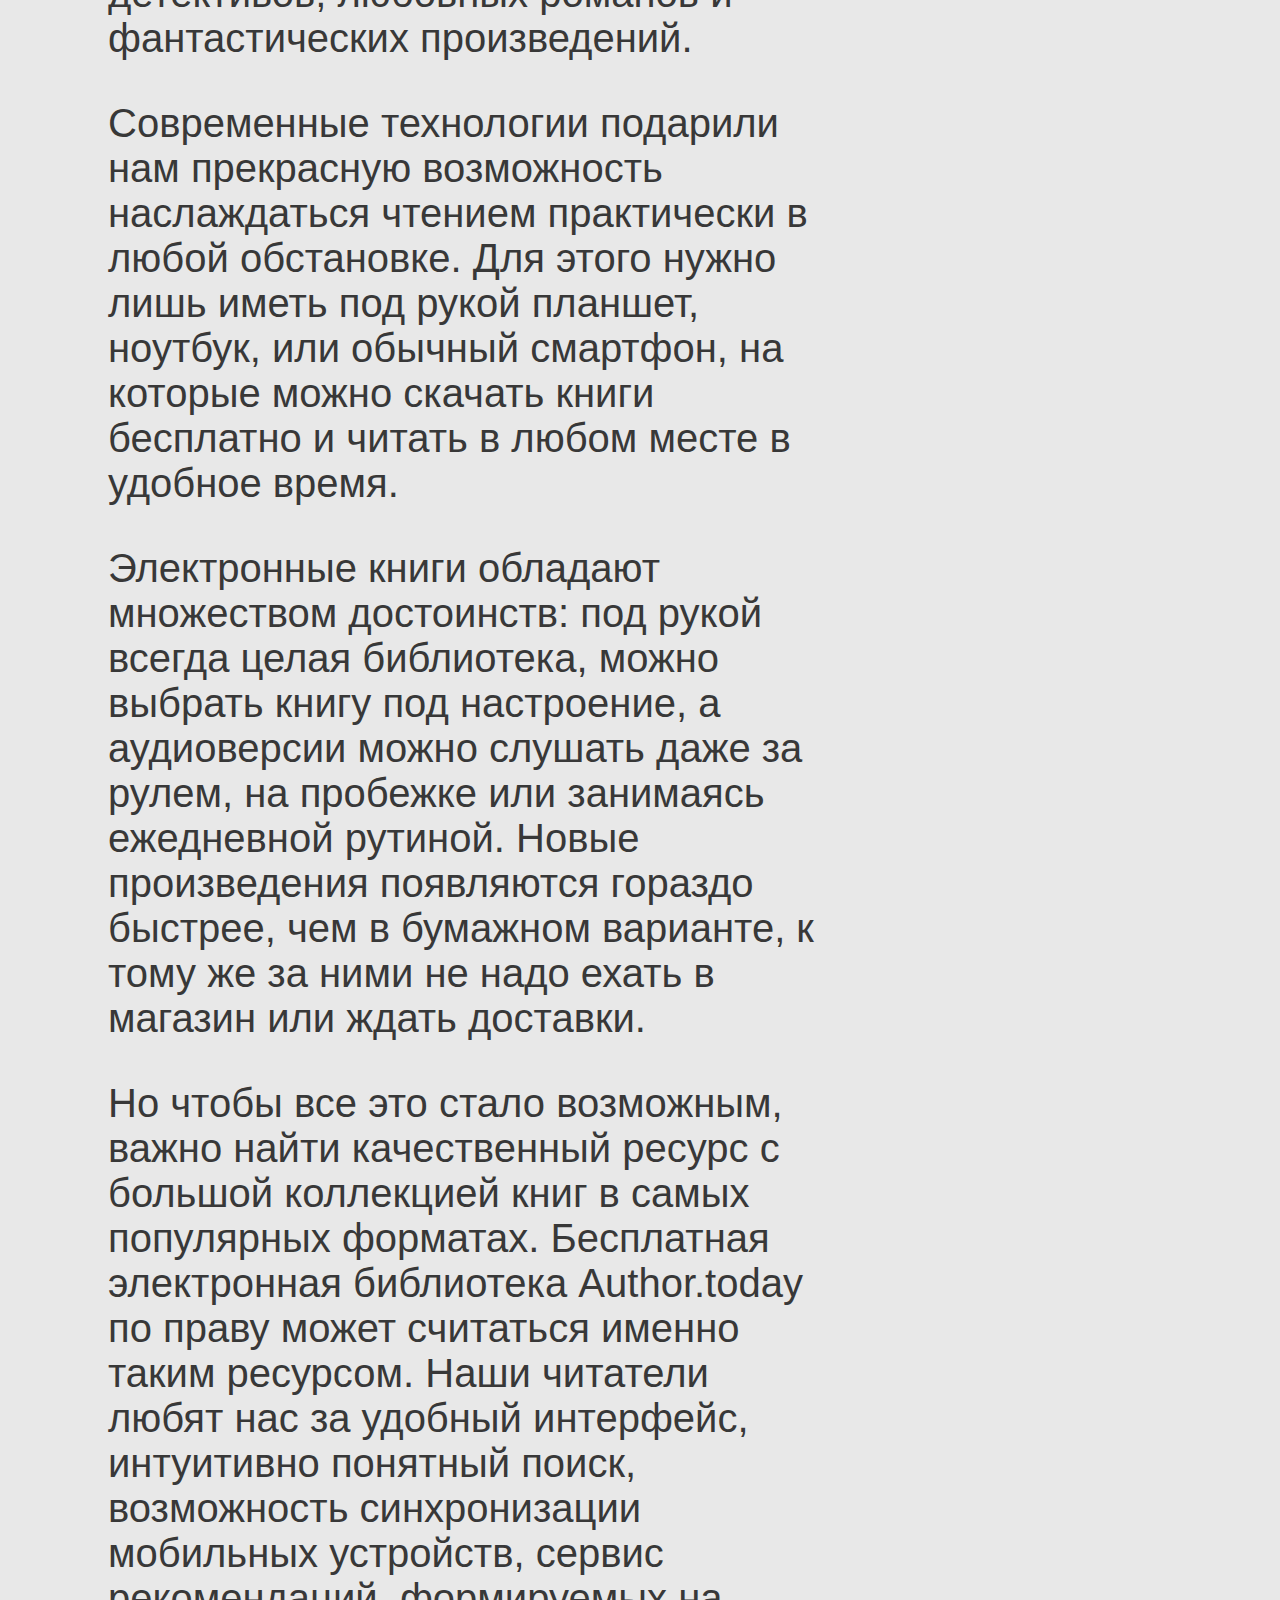
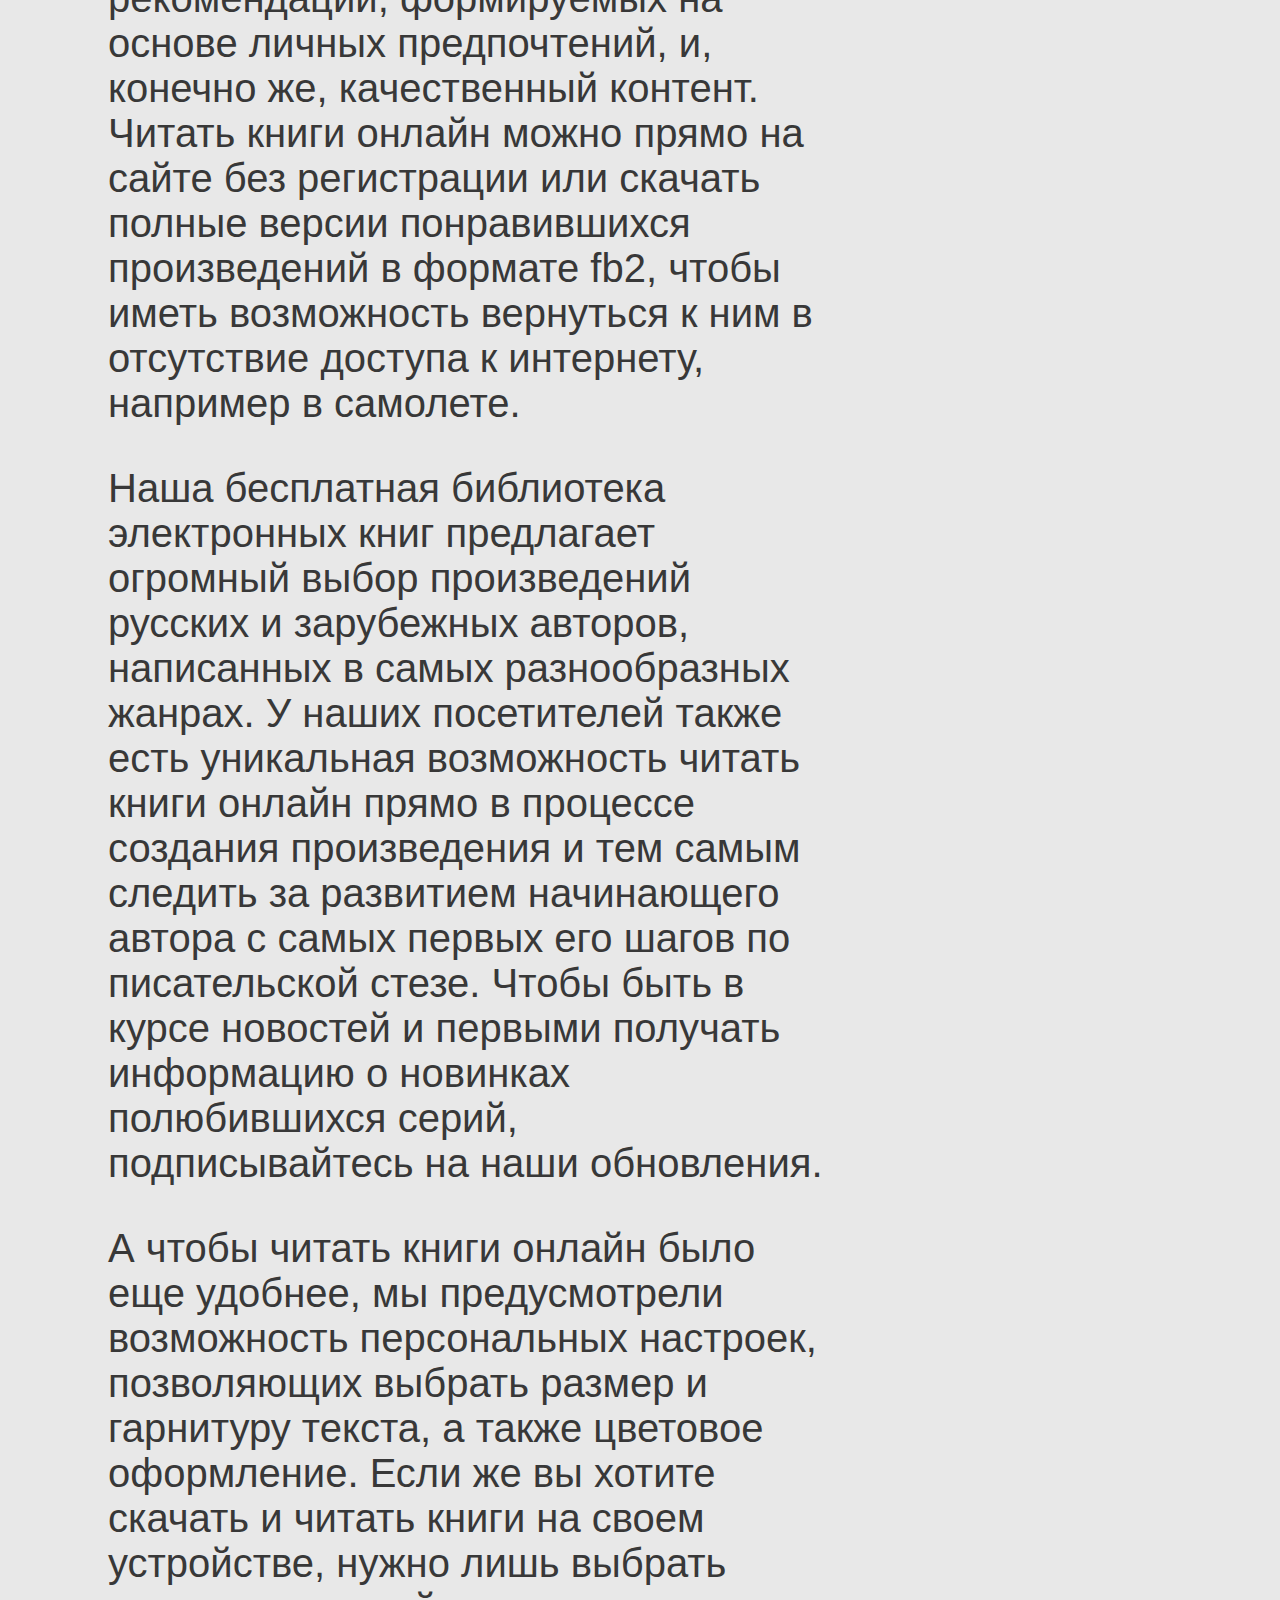
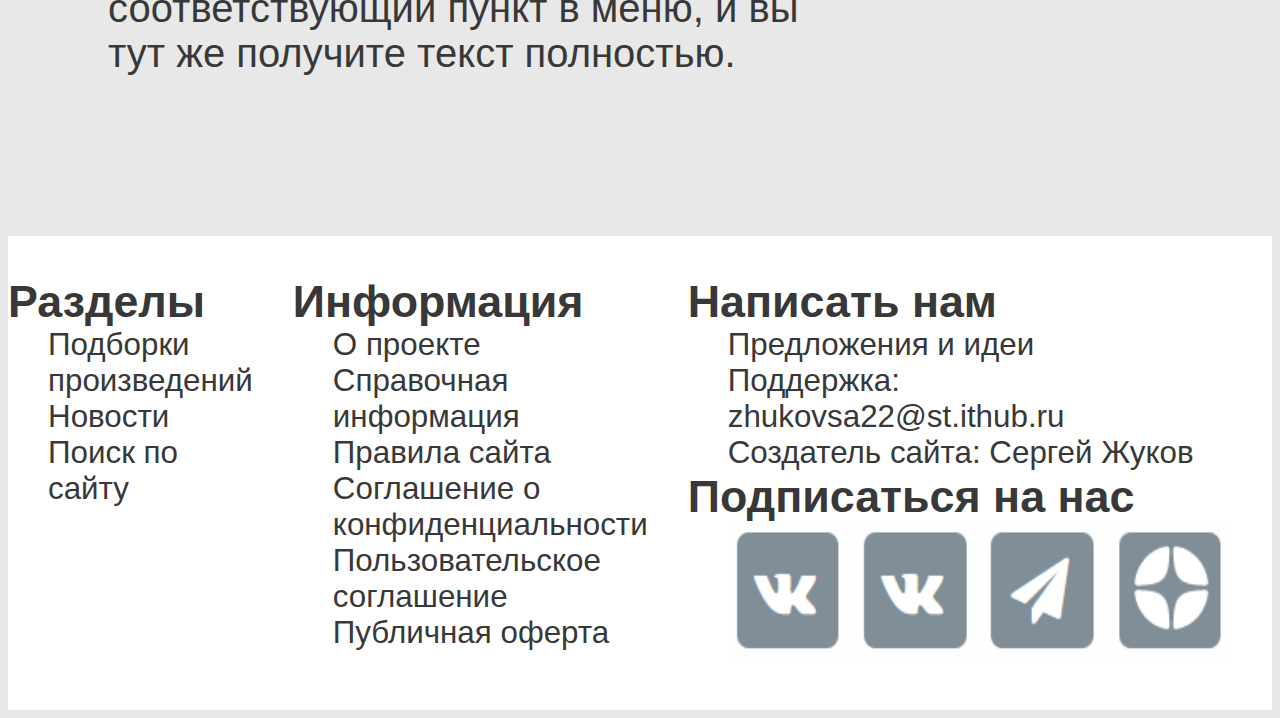
==== commit d916b12a: "Add files via upload" ====
--- a/Total work/index.html
+++ b/Total work/index.html
@@ -10,7 +10,7 @@
         <img src="img/Icon.png" width=150 height=120>
         <b href="./index.html">Книги<img src="img/Item_down.png" width=35 height=25></b>
         <b href="./index.html">Обсуждения</b>
-        <b href="./index.html">Сообщество<img src="img/Item_down.png" width=35 height=25></b>
+        <b href="./index.html">Сообщества<img src="img/Item_down.png" width=35 height=25></b>
         <b href="./index.html">Моя библиотека</b>
         <button class="btn first">Добавить</button>
         <img src="img/Search.png" width=53 height=53>
